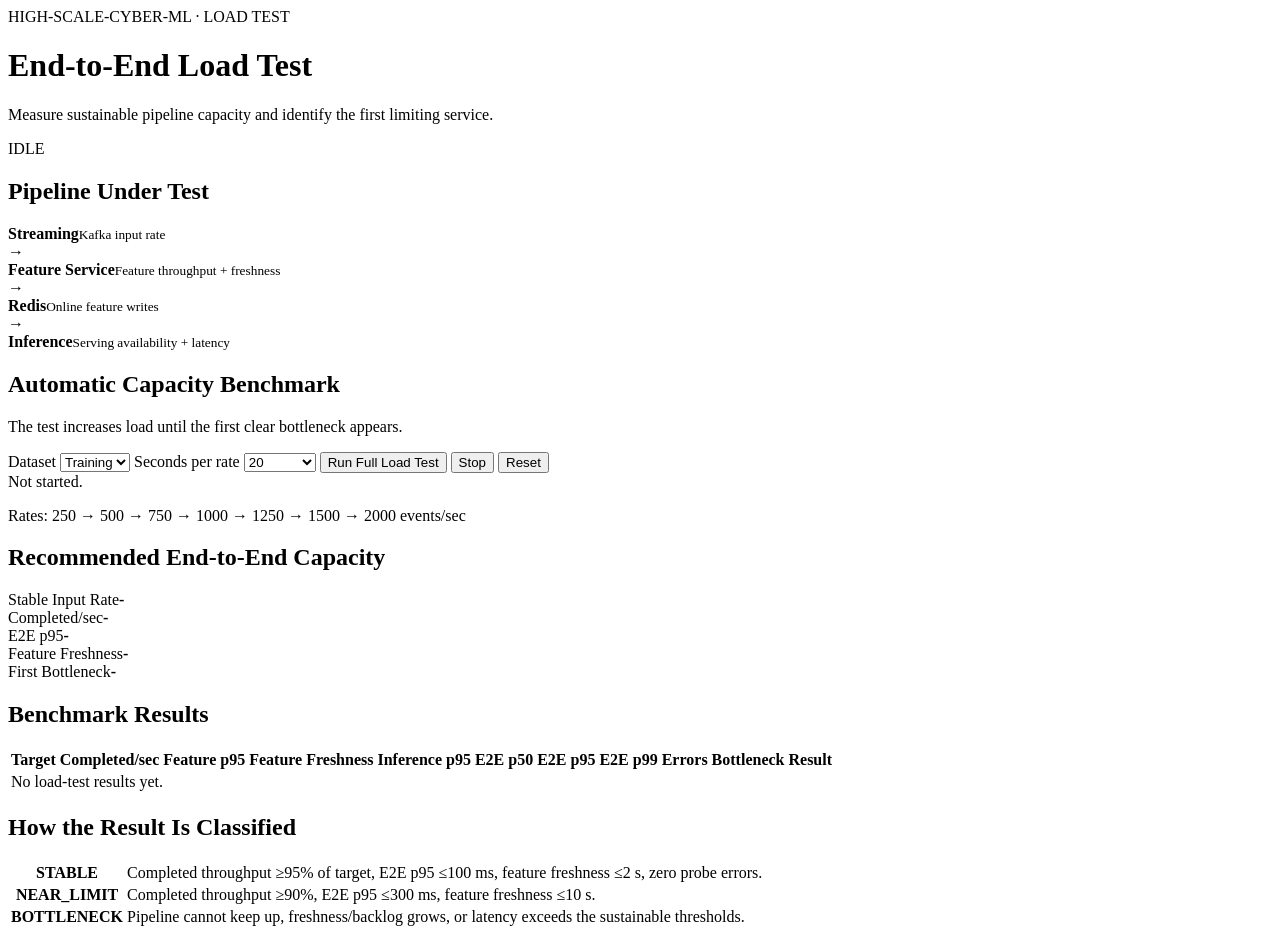
==== services/load-test-service/app/static/index.html @ 7e84925f "load-test-service" ====
<!doctype html>
<html>
<head>
  <meta charset="utf-8">
  <meta name="viewport" content="width=device-width,initial-scale=1">
  <title>End-to-End Load Test</title>
  <link rel="stylesheet" href="/static/style.css">
</head>
<body>
<main class="page">
<header class="header">
  <div>
    <div class="eyebrow">HIGH-SCALE-CYBER-ML · LOAD TEST</div>
    <h1>End-to-End Load Test</h1>
    <p>Measure sustainable pipeline capacity and identify the first limiting service.</p>
  </div>
  <div id="state" class="state">IDLE</div>
</header>

<section class="panel">
  <h2>Pipeline Under Test</h2>
  <div class="flow">
    <div><strong>Streaming</strong><small>Kafka input rate</small></div>
    <span>→</span>
    <div><strong>Feature Service</strong><small>Feature throughput + freshness</small></div>
    <span>→</span>
    <div><strong>Redis</strong><small>Online feature writes</small></div>
    <span>→</span>
    <div><strong>Inference</strong><small>Serving availability + latency</small></div>
  </div>
</section>

<section class="panel run-panel">
  <h2>Automatic Capacity Benchmark</h2>
  <p class="hint">The test increases load until the first clear bottleneck appears.</p>

  <div class="controls">
    <label>Dataset
      <select id="dataset">
        <option value="training">Training</option>
        <option value="testing">Testing</option>
      </select>
    </label>

    <label>Seconds per rate
      <select id="duration">
        <option value="10">10 quick</option>
        <option value="20" selected>20</option>
        <option value="30">30</option>
        <option value="60">60</option>
      </select>
    </label>

    <button id="run">Run Full Load Test</button>
    <button id="stop" class="dark">Stop</button>
    <button id="reset" class="ghost">Reset</button>
  </div>

  <div id="progressText" class="message">Not started.</div>
  <div class="progress"><div id="progressBar"></div></div>
  <p class="rates">Rates: 250 → 500 → 750 → 1000 → 1250 → 1500 → 2000 events/sec</p>
</section>

<section id="recommendation" class="panel recommendation hidden">
  <h2>Recommended End-to-End Capacity</h2>
  <div class="cards">
    <div><span>Stable Input Rate</span><strong id="recRate">-</strong></div>
    <div><span>Completed/sec</span><strong id="recCompleted">-</strong></div>
    <div><span>E2E p95</span><strong id="recP95">-</strong></div>
    <div><span>Feature Freshness</span><strong id="recFreshness">-</strong></div>
    <div><span>First Bottleneck</span><strong id="recBottleneck">-</strong></div>
  </div>
</section>

<section class="panel">
  <h2>Benchmark Results</h2>
  <table>
    <thead>
      <tr>
        <th>Target</th>
        <th>Completed/sec</th>
        <th>Feature p95</th>
        <th>Feature Freshness</th>
        <th>Inference p95</th>
        <th>E2E p50</th>
        <th>E2E p95</th>
        <th>E2E p99</th>
        <th>Errors</th>
        <th>Bottleneck</th>
        <th>Result</th>
      </tr>
    </thead>
    <tbody id="results">
      <tr><td colspan="11">No load-test results yet.</td></tr>
    </tbody>
  </table>
</section>

<section class="panel">
  <h2>How the Result Is Classified</h2>
  <table class="rules">
    <tbody>
      <tr><th>STABLE</th><td>Completed throughput ≥95% of target, E2E p95 ≤100 ms, feature freshness ≤2 s, zero probe errors.</td></tr>
      <tr><th>NEAR_LIMIT</th><td>Completed throughput ≥90%, E2E p95 ≤300 ms, feature freshness ≤10 s.</td></tr>
      <tr><th>BOTTLENECK</th><td>Pipeline cannot keep up, freshness/backlog grows, or latency exceeds the sustainable thresholds.</td></tr>
    </tbody>
  </table>
</section>
</main>
<script src="/static/app.js"></script>
</body>
</html>
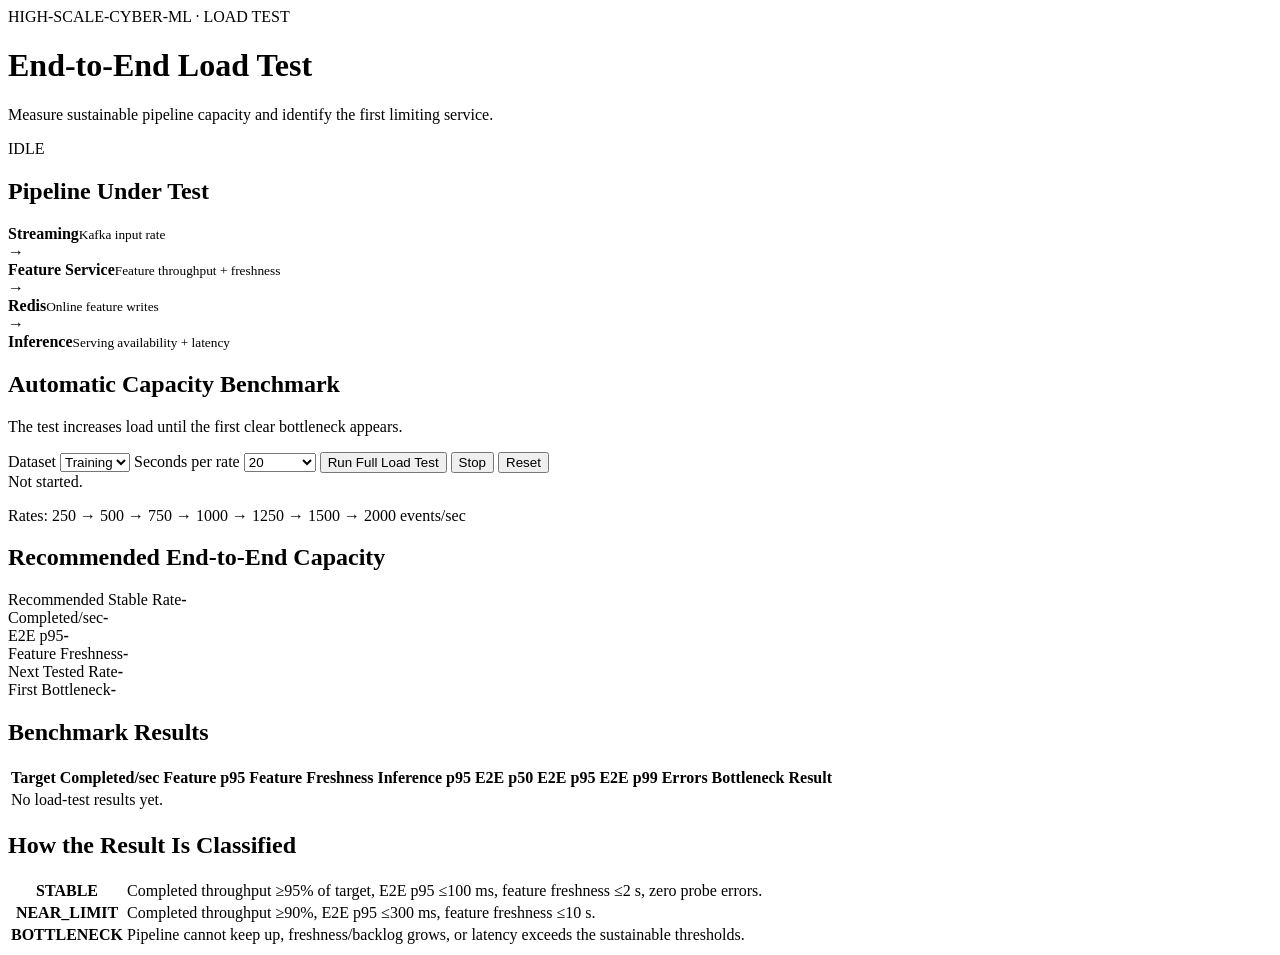
==== commit f4533a4e: "load-test-service good" ====
--- a/services/load-test-service/app/static/index.html
+++ b/services/load-test-service/app/static/index.html
@@ -64,10 +64,11 @@
 <section id="recommendation" class="panel recommendation hidden">
   <h2>Recommended End-to-End Capacity</h2>
   <div class="cards">
-    <div><span>Stable Input Rate</span><strong id="recRate">-</strong></div>
+    <div><span>Recommended Stable Rate</span><strong id="recRate">-</strong></div>
     <div><span>Completed/sec</span><strong id="recCompleted">-</strong></div>
     <div><span>E2E p95</span><strong id="recP95">-</strong></div>
     <div><span>Feature Freshness</span><strong id="recFreshness">-</strong></div>
+    <div><span>Next Tested Rate</span><strong id="recNextRate">-</strong></div>
     <div><span>First Bottleneck</span><strong id="recBottleneck">-</strong></div>
   </div>
 </section>
